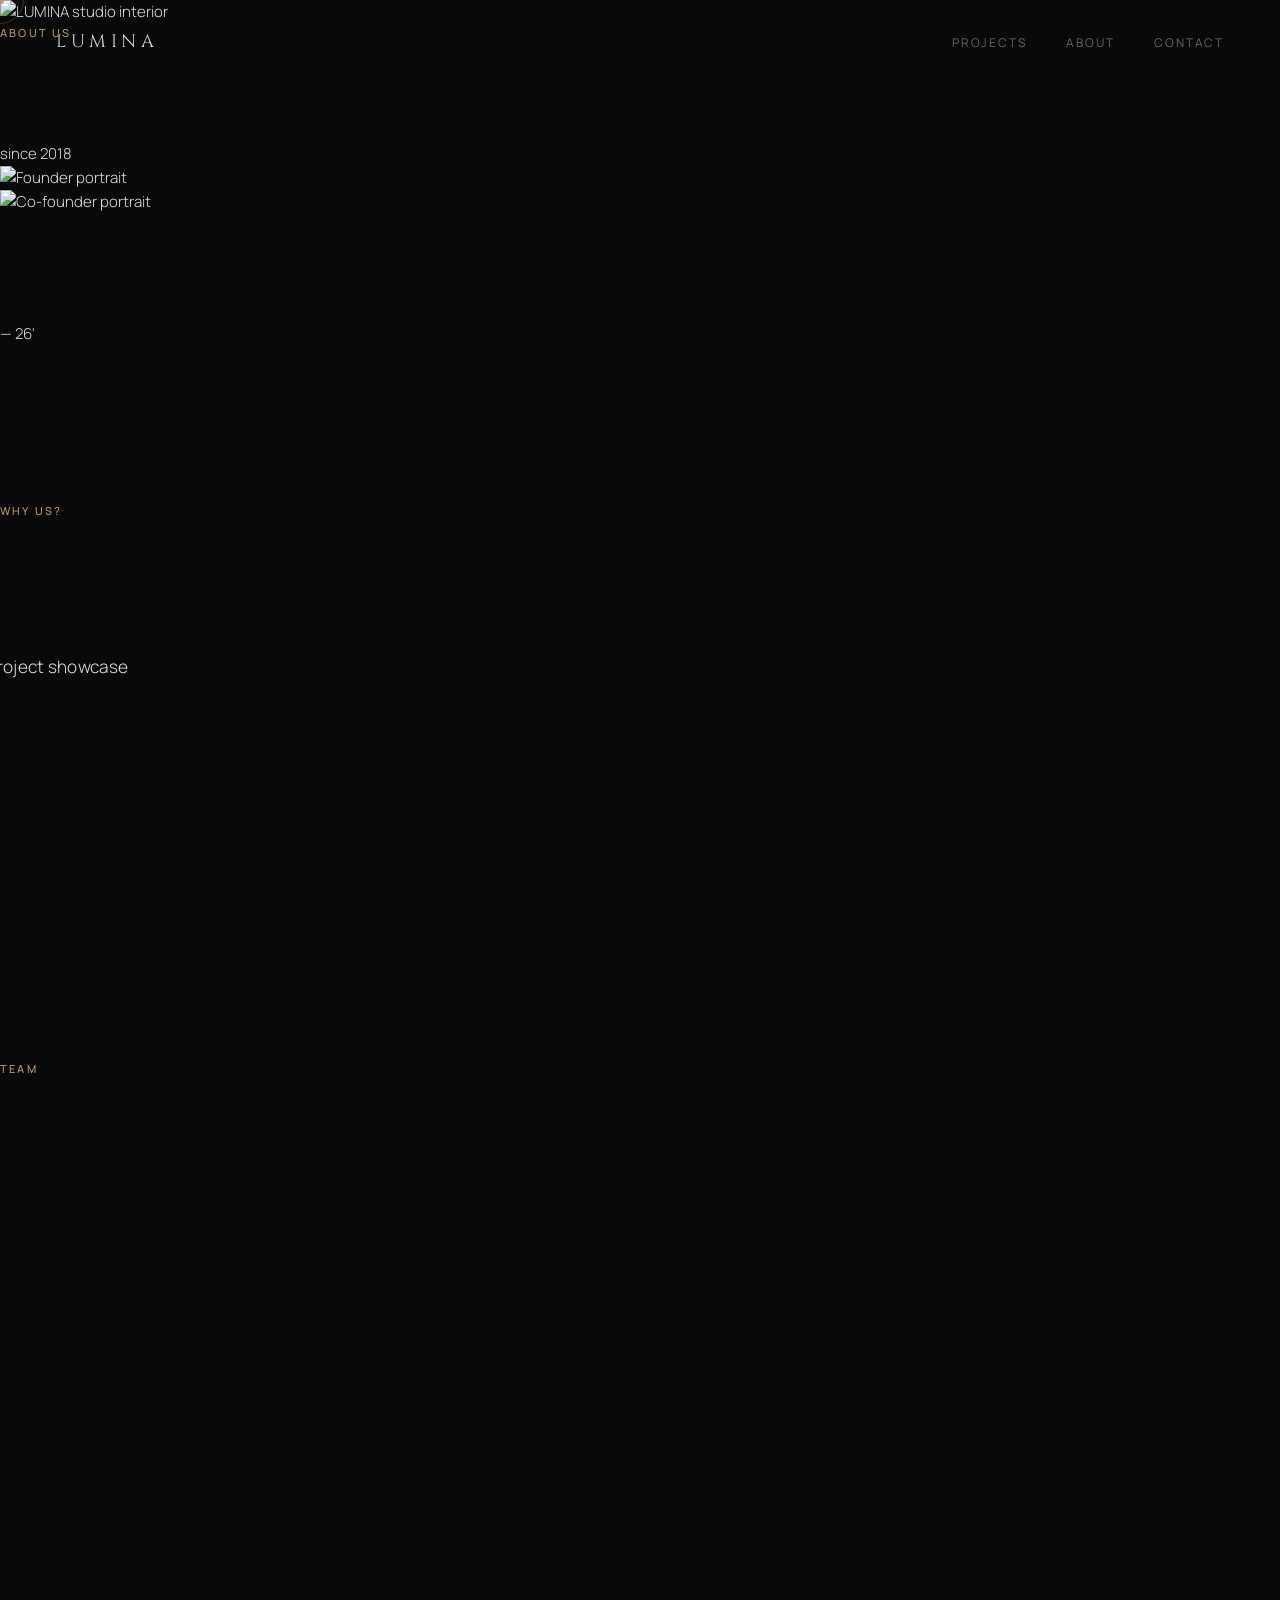
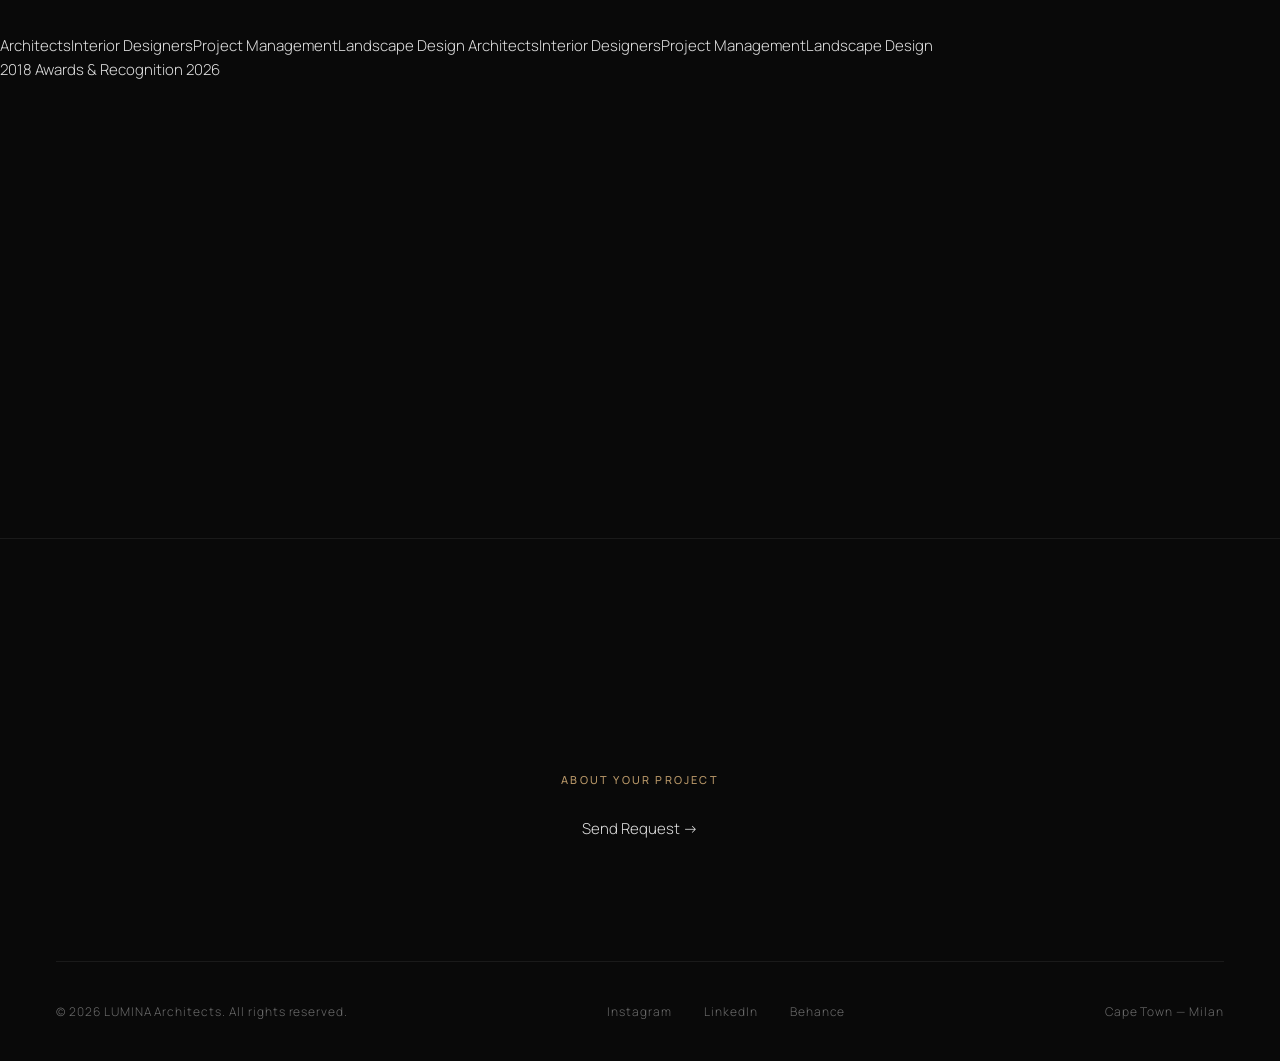
==== about.html @ b619187f "Rename about (2).html to about.html" ====
<!DOCTYPE html>
<html lang="en">
<head>
<meta charset="UTF-8">
<meta name="viewport" content="width=device-width, initial-scale=1.0">
<title>About — LUMINA Architects</title>
<meta name="description" content="We create spaces that command silence. Award-winning architecture and interior design studio, operating from Cape Town and Milan since 2018.">
<link rel="preconnect" href="https://fonts.googleapis.com">
<link rel="preconnect" href="https://fonts.gstatic.com" crossorigin>
<link href="https://fonts.googleapis.com/css2?family=Cinzel:wght@400;500;700&family=Manrope:wght@300;400;500;600&display=swap" rel="stylesheet">
<link rel="stylesheet" href="styles.css">
</head>
<body>

<!-- Custom cursor -->
<div class="cursor" id="cursor"></div>
<div class="cursor-follower" id="cursorFollower"><span id="cursorLabel"></span></div>

<!-- NAV -->
<header class="nav" id="nav">
  <a href="index.html" class="nav-logo">LUMINA</a>
  <nav class="nav-links">
    <a href="index.html#projects" data-cursor>Projects</a>
    <a href="about.html" data-cursor class="nav-active">About</a>
    <a href="index.html#contact" data-cursor>Contact</a>
  </nav>
  <button class="nav-menu-btn" id="menuBtn" data-cursor aria-label="Menu"><span></span><span></span></button>
</header>

<main>

  <!-- ===== ABOUT HERO ===== -->
  <section class="about-hero">
    <div class="about-hero-bg">
      <div class="about-hero-img-wrap">
        <img src="https://images.unsplash.com/photo-1600607687939-ce8a6c25118c?w=1600&q=80&fit=crop" alt="LUMINA studio interior">
      </div>
      <div class="about-hero-overlay"></div>
    </div>
    <div class="about-hero-content">
      <span class="section-label">ABOUT US</span>
      <div class="about-hero-title-wrap">
        <h1 class="about-hero-title">
          <span class="line"><span class="word">WE'RE</span></span>
        </h1>
        <h1 class="about-hero-title about-hero-title--accent">
          <span class="line"><span class="word">LUMINA</span></span>
        </h1>
      </div>
      <div class="about-hero-meta">
        <span>since 2018</span>
      </div>
    </div>
    <div class="about-hero-portraits">
      <div class="portrait portrait--a"><img src="https://images.unsplash.com/photo-1507003211169-0a1dd7228f2d?w=400&q=80&fit=crop&ar=3:4" alt="Founder portrait"></div>
      <div class="portrait portrait--b"><img src="https://images.unsplash.com/photo-1573496359142-b8d87734a5a2?w=400&q=80&fit=crop&ar=3:4" alt="Co-founder portrait"></div>
    </div>
  </section>

  <!-- ===== MANIFESTO ===== -->
  <section class="about-manifesto">
    <div class="manifesto-inner">
      <div class="manifesto-lead">
        <h2 class="manifesto-heading">
          <span class="line"><span class="word">We believe in design</span></span>
          <span class="line"><span class="word">that's both visionary</span></span>
          <span class="line"><span class="word">and grounded in detail.</span></span>
        </h2>
      </div>
      <div class="manifesto-body">
        <div class="manifesto-year">— 26'</div>
        <h3 class="manifesto-sub">
          <span class="line"><span class="word">Innovation</span></span>
          <span class="line"><span class="word">through</span></span>
          <span class="line"><span class="word">time</span></span>
        </h3>
        <p class="manifesto-text fade-up">A Cape Town and Milan-based architecture and interior design studio known for its restrained architectural language, uncompromising attention to material truth, and a willingness to defend the integrity of a concept down to the smallest joint. For the team, excellence is not optional — it is the baseline. This internal standard, together with a culture of pushing boundaries, shapes the studio's distinctive design identity.</p>
      </div>
    </div>
  </section>

  <!-- ===== REASONS ===== -->
  <section class="about-reasons">
    <div class="reasons-inner">
      <div class="reasons-header">
        <span class="section-label">WHY US?</span>
        <h2 class="reasons-title">
          <span class="line"><span class="word">5 reasons</span></span>
          <span class="line"><span class="word">to work with</span></span>
          <span class="line"><span class="word">LUMINA</span></span>
        </h2>
      </div>

      <div class="reasons-image">
        <div class="img-reveal">
          <img src="https://images.unsplash.com/photo-1600585154340-be6161a56a0c?w=800&q=80&fit=crop" alt="LUMINA project showcase" loading="lazy">
        </div>
      </div>

      <div class="reasons-grid">
        <div class="reason-card fade-up">
          <span class="reason-num">01</span>
          <h3 class="reason-title">8 years of expertise</h3>
          <p>A proven track record across residential, commercial, and hospitality sectors. For nearly a decade, we've shaped architecture and interiors that stand the test of time.</p>
        </div>
        <div class="reason-card fade-up">
          <span class="reason-num">02</span>
          <h3 class="reason-title">14 international awards</h3>
          <p>LUMINA's projects have been recognised by top international juries including Dezeen, ArchDaily, and the SA Institute of Architects.</p>
        </div>
        <div class="reason-card fade-up">
          <span class="reason-num">03</span>
          <h3 class="reason-title">47+ projects delivered</h3>
          <p>We work with precision and pace. Our versatile experience across sectors means every new project benefits from the knowledge of all those before it.</p>
        </div>
        <div class="reason-card fade-up">
          <span class="reason-num">04</span>
          <h3 class="reason-title">12 international partners</h3>
          <p>We collaborate with the best — structural engineers, landscape architects, lighting designers, and artisan fabricators across 6 countries.</p>
        </div>
        <div class="reason-card fade-up">
          <span class="reason-num">05</span>
          <h3 class="reason-title">2 studios, global reach</h3>
          <p>Based in Cape Town and Milan, we've delivered projects across Southern Africa, Europe, and the Middle East. Local knowledge, international standards.</p>
        </div>
      </div>
    </div>
  </section>

  <!-- ===== TEAM ===== -->
  <section class="about-team">
    <div class="team-inner">
      <div class="team-header">
        <span class="section-label">TEAM</span>
        <h2 class="team-title">
          <span class="line"><span class="word">Integral parts</span></span>
          <span class="line"><span class="word">of LUMINA</span></span>
        </h2>
      </div>
      <div class="team-grid">
        <div class="team-card fade-up" data-cursor-label="VIEW">
          <div class="team-img"><img src="https://images.unsplash.com/photo-1507003211169-0a1dd7228f2d?w=500&q=80&fit=crop" alt="Daniel Visser" loading="lazy"></div>
          <h3>Daniel Visser</h3>
          <p>Co-founder & Lead Architect</p>
        </div>
        <div class="team-card fade-up" data-cursor-label="VIEW">
          <div class="team-img"><img src="https://images.unsplash.com/photo-1573496359142-b8d87734a5a2?w=500&q=80&fit=crop" alt="Naledi Mokoena" loading="lazy"></div>
          <h3>Naledi Mokoena</h3>
          <p>Co-founder & Lead Designer</p>
        </div>
        <div class="team-card fade-up" data-cursor-label="VIEW">
          <div class="team-img"><img src="https://images.unsplash.com/photo-1472099645785-5658abf4ff4e?w=500&q=80&fit=crop" alt="Marco Bellini" loading="lazy"></div>
          <h3>Marco Bellini</h3>
          <p>Managing Partner, Milan Studio</p>
        </div>
        <div class="team-card fade-up" data-cursor-label="VIEW">
          <div class="team-img"><img src="https://images.unsplash.com/photo-1580489944761-15a19d654956?w=500&q=80&fit=crop" alt="Amara Osei" loading="lazy"></div>
          <h3>Amara Osei</h3>
          <p>Senior Architect</p>
        </div>
        <div class="team-card fade-up" data-cursor-label="VIEW">
          <div class="team-img"><img src="https://images.unsplash.com/photo-1519085360753-af0119f7cbe7?w=500&q=80&fit=crop" alt="Thabo Ndlovu" loading="lazy"></div>
          <h3>Thabo Ndlovu</h3>
          <p>Project Manager</p>
        </div>
        <div class="team-card fade-up" data-cursor-label="VIEW">
          <div class="team-img"><img src="https://images.unsplash.com/photo-1438761681033-6461ffad8d80?w=500&q=80&fit=crop" alt="Elena Marchetti" loading="lazy"></div>
          <h3>Elena Marchetti</h3>
          <p>Interior Design Lead</p>
        </div>
      </div>
      <div class="team-roles-ticker">
        <div class="roles-track">
          <span>Architects</span><span>Interior Designers</span><span>Project Management</span><span>Landscape Design</span>
          <span>Architects</span><span>Interior Designers</span><span>Project Management</span><span>Landscape Design</span>
        </div>
      </div>
    </div>
  </section>

  <!-- ===== AWARDS TIMELINE ===== -->
  <section class="about-awards">
    <div class="awards-inner">
      <div class="awards-header">
        <div class="awards-years">
          <span class="awards-year-start">2018</span>
          <span class="awards-year-label">Awards & Recognition</span>
          <span class="awards-year-end">2026</span>
        </div>
      </div>
      <div class="awards-list">
        <div class="award-item fade-up">
          <span class="award-year">2024</span>
          <h3>Dezeen Awards — Residential Interior</h3>
          <p>The Obsidian House, Clifton</p>
        </div>
        <div class="award-item fade-up">
          <span class="award-year">2024</span>
          <h3>ArchDaily — Best Residential Design</h3>
          <p>Villa Sereno, Lake Como</p>
        </div>
        <div class="award-item fade-up">
          <span class="award-year">2023</span>
          <h3>Wallpaper* Design Awards — Best New Hotel</h3>
          <p>The Glass Pavilion, Franschhoek</p>
        </div>
        <div class="award-item fade-up">
          <span class="award-year">2023</span>
          <h3>SA Institute of Architects — Merit Award</h3>
          <p>Oasis Penthouse, V&A Waterfront</p>
        </div>
        <div class="award-item fade-up">
          <span class="award-year">2022</span>
          <h3>World Architecture Festival — Shortlist</h3>
          <p>Constantia Residence</p>
        </div>
        <div class="award-item fade-up">
          <span class="award-year">2021</span>
          <h3>SABD Interior Design Awards — Gold</h3>
          <p>Hout Bay Beach House</p>
        </div>
      </div>
    </div>
  </section>

</main>

<!-- ===== FOOTER CTA ===== -->
<footer class="footer" id="contact">
  <div class="footer-cta">
    <div class="footer-cta-split">
      <div class="footer-cta-left">
        <h2 class="footer-talk-title">
          <span class="line"><span class="word">Let's</span></span>
        </h2>
        <h2 class="footer-talk-title footer-talk-title--accent">
          <span class="line"><span class="word">Talk</span></span>
        </h2>
      </div>
      <div class="footer-cta-right">
        <span class="section-label">ABOUT YOUR PROJECT</span>
        <a href="mailto:studio@lumina-architects.com" class="btn-send" data-cursor>Send Request →</a>
      </div>
    </div>
  </div>
  <div class="footer-bottom">
    <p class="footer-copy">&copy; 2026 LUMINA Architects. All rights reserved.</p>
    <div class="footer-social">
      <a href="#" data-cursor>Instagram</a>
      <a href="#" data-cursor>LinkedIn</a>
      <a href="#" data-cursor>Behance</a>
    </div>
    <p class="footer-location">Cape Town — Milan</p>
  </div>
</footer>

<script src="https://cdnjs.cloudflare.com/ajax/libs/gsap/3.12.5/gsap.min.js"></script>
<script src="https://cdnjs.cloudflare.com/ajax/libs/gsap/3.12.5/ScrollTrigger.min.js"></script>
<script src="script.js"></script>
</body>
</html>
---- styles.css ----
/* ============================================
   LUMINA ARCHITECTS — DESIGN TOKENS
   ============================================ */
:root {
  --bg: #090909;
  --bg-raised: #111111;
  --pearl: #E0E0E0;
  --gold: #B89768;
  --gold-dim: rgba(184, 151, 104, 0.3);
  --text-dim: rgba(224, 224, 224, 0.45);
  --text-body: rgba(224, 224, 224, 0.65);
  --border: rgba(224, 224, 224, 0.08);

  --font-display: 'Cinzel', serif;
  --font-body: 'Manrope', sans-serif;

  --ease: cubic-bezier(0.16, 1, 0.3, 1);
  --ease-dramatic: cubic-bezier(0.76, 0, 0.24, 1);
}

/* ============================================
   RESET
   ============================================ */
*, *::before, *::after { box-sizing: border-box; margin: 0; padding: 0; }
html { scroll-behavior: auto; }
body {
  background: var(--bg);
  color: var(--pearl);
  font-family: var(--font-body);
  font-size: 15px;
  font-weight: 300;
  line-height: 1.6;
  -webkit-font-smoothing: antialiased;
  overflow-x: hidden;
}
a { color: inherit; text-decoration: none; }
img { max-width: 100%; display: block; }
button { font: inherit; cursor: pointer; background: none; border: none; color: inherit; }

/* ============================================
   CUSTOM CURSOR
   ============================================ */
.cursor {
  position: fixed; top: 0; left: 0; z-index: 9999;
  width: 8px; height: 8px; border-radius: 50%;
  background: var(--gold);
  pointer-events: none;
  transform: translate(-50%, -50%);
  transition: width 0.2s var(--ease), height 0.2s var(--ease), opacity 0.2s;
}
.cursor-follower {
  position: fixed; top: 0; left: 0; z-index: 9998;
  width: 48px; height: 48px; border-radius: 50%;
  border: 1px solid var(--gold-dim);
  pointer-events: none;
  transform: translate(-50%, -50%);
  display: flex; align-items: center; justify-content: center;
  transition: width 0.35s var(--ease), height 0.35s var(--ease), background 0.3s, border-color 0.3s;
}
.cursor-follower span {
  font-family: var(--font-body);
  font-size: 10px; font-weight: 600;
  letter-spacing: 0.12em; text-transform: uppercase;
  color: var(--bg); opacity: 0;
  transition: opacity 0.2s;
}
.cursor-follower.is-label {
  width: 100px; height: 100px;
  background: var(--gold); border-color: var(--gold);
}
.cursor-follower.is-label span { opacity: 1; }
.cursor-follower.is-hover { width: 64px; height: 64px; border-color: var(--gold); }
body.has-cursor, body.has-cursor a, body.has-cursor button { cursor: none; }

@media (hover: none), (pointer: coarse) {
  .cursor, .cursor-follower { display: none; }
}

/* ============================================
   TEXT MASKING — overflow hidden reveal
   ============================================ */
.line { display: block; overflow: hidden; }
.word {
  display: inline-block;
  transform: translateY(110%);
  will-change: transform;
}
.fade-up { opacity: 0; transform: translateY(40px); will-change: transform, opacity; }

.section-label {
  font-family: var(--font-body); font-weight: 500; font-size: 11px;
  letter-spacing: 0.2em; text-transform: uppercase;
  color: var(--gold); display: block; margin-bottom: 28px;
}

/* ============================================
   NAVIGATION
   ============================================ */
.nav {
  position: fixed; top: 0; left: 0; right: 0; z-index: 200;
  padding: 28px 56px;
  display: flex; align-items: center; justify-content: space-between;
  mix-blend-mode: difference;
}
.nav-logo {
  font-family: var(--font-display); font-weight: 400; font-size: 18px;
  letter-spacing: 0.25em; color: var(--pearl);
}
.nav-links { display: flex; gap: 40px; }
.nav-links a {
  font-size: 12px; font-weight: 400; letter-spacing: 0.15em; text-transform: uppercase;
  color: var(--text-dim); transition: color 0.3s;
}
.nav-links a:hover { color: var(--pearl); }
.nav-menu-btn { display: none; flex-direction: column; gap: 6px; width: 28px; }
.nav-menu-btn span { height: 1px; background: var(--pearl); display: block; }

/* ============================================
   HERO
   ============================================ */
.hero {
  position: relative;
  height: 100vh; width: 100%;
  display: flex; align-items: flex-end;
  overflow: hidden;
}
.hero-bg { position: absolute; inset: 0; }
.hero-img-wrap {
  width: 100%; height: 100%;
  overflow: hidden;
}
.hero-img {
  width: 100%; height: 100%;
  object-fit: cover;
  transform: scale(1.15);
  will-change: transform;
}
.hero-overlay {
  position: absolute; inset: 0;
  background: linear-gradient(180deg,
    rgba(9,9,9,0.4) 0%,
    rgba(9,9,9,0.2) 40%,
    rgba(9,9,9,0.7) 80%,
    rgba(9,9,9,0.95) 100%
  );
}

.hero-content {
  position: relative; z-index: 1;
  padding: 0 56px 80px;
  width: 100%;
}
.hero-title {
  font-family: var(--font-display); font-weight: 400;
  font-size: clamp(72px, 12vw, 180px);
  line-height: 0.9; letter-spacing: 0.08em;
  color: var(--pearl);
}
.hero-subtitle {
  font-family: var(--font-body); font-weight: 300;
  font-size: clamp(14px, 1.4vw, 18px);
  letter-spacing: 0.12em; text-transform: uppercase;
  color: var(--text-dim); margin-top: 20px;
}
.hero-meta {
  display: flex; align-items: center; gap: 20px;
  margin-top: 32px; font-size: 12px;
  letter-spacing: 0.1em; color: var(--text-dim);
}
.meta-divider { width: 40px; height: 1px; background: var(--gold-dim); }

.scroll-indicator {
  position: absolute; bottom: 40px; right: 56px; z-index: 2;
  display: flex; flex-direction: column; align-items: center; gap: 12px;
}
.scroll-text {
  font-size: 10px; letter-spacing: 0.2em; text-transform: uppercase;
  color: var(--text-dim); writing-mode: vertical-rl;
}
.scroll-line {
  width: 1px; height: 60px;
  background: linear-gradient(to bottom, var(--gold), transparent);
  animation: scrollPulse 2.5s ease-in-out infinite;
}
@keyframes scrollPulse { 0%,100% { opacity: 1; scaleY: 1; } 50% { opacity: 0.3; } }

/* ============================================
   PHILOSOPHY — asymmetric layout
   ============================================ */
.philosophy {
  padding: 160px 56px;
  border-top: 1px solid var(--border);
}
.philosophy-inner {
  display: grid;
  grid-template-columns: 1fr 1.2fr;
  gap: 80px;
  max-width: 1400px;
  margin: 0 auto;
  align-items: start;
}
.philosophy-heading {
  font-family: var(--font-display); font-weight: 400;
  font-size: clamp(32px, 4vw, 52px);
  line-height: 1.2; letter-spacing: 0.03em;
  margin-bottom: 36px;
}
.philosophy-body {
  font-size: 15px; line-height: 1.8;
  color: var(--text-body); margin-bottom: 20px;
  max-width: 420px;
}
.philosophy-stats {
  display: flex; gap: 48px; margin-top: 48px;
  padding-top: 32px; border-top: 1px solid var(--border);
}
.stat-num {
  font-family: var(--font-display); font-size: 36px; font-weight: 400;
  letter-spacing: 0.05em; color: var(--gold); display: block;
}
.stat-label { font-size: 11px; letter-spacing: 0.12em; text-transform: uppercase; color: var(--text-dim); margin-top: 6px; }

.philosophy-images { position: relative; min-height: 600px; }
.phi-img { position: absolute; overflow: hidden; }
.phi-img--a { top: 0; left: 0; width: 65%; z-index: 1; }
.phi-img--b { bottom: -40px; right: 0; width: 55%; z-index: 2; }
.img-reveal { overflow: hidden; }
.img-reveal img {
  width: 100%; height: auto; display: block;
  transform: scale(1.15);
  transition: transform 1.2s var(--ease);
}

/* ============================================
   HORIZONTAL GALLERY (pinned scroll)
   ============================================ */
.gallery-section {
  padding-top: 120px;
  border-top: 1px solid var(--border);
}
.gallery-header {
  padding: 0 56px 60px;
  max-width: 1400px; margin: 0 auto;
}
.gallery-heading {
  font-family: var(--font-display); font-weight: 400;
  font-size: clamp(32px, 4vw, 52px);
  letter-spacing: 0.03em;
}

.gallery-pin-wrapper {
  position: relative;
  overflow: hidden;
  width: 100%;
}
.gallery-track {
  display: flex;
  gap: 32px;
  padding: 0 56px;
  width: max-content;
  will-change: transform;
}

.project-card {
  flex: 0 0 45vw;
  min-width: 500px;
  cursor: none;
}
.project-img-wrap {
  position: relative;
  overflow: hidden;
  aspect-ratio: 16/10;
  background: var(--bg-raised);
}
.project-img-wrap img {
  width: 100%; height: 100%;
  object-fit: cover;
  transform: scale(1.12);
  transition: transform 0.8s var(--ease);
}
.project-card:hover .project-img-wrap img { transform: scale(1.0); }

.project-info { padding: 24px 0; }
.project-tag {
  font-size: 10px; letter-spacing: 0.18em; text-transform: uppercase;
  color: var(--gold); display: block; margin-bottom: 10px;
}
.project-name {
  font-family: var(--font-display); font-weight: 400;
  font-size: 24px; letter-spacing: 0.05em; margin-bottom: 6px;
}
.project-location { font-size: 13px; color: var(--text-dim); letter-spacing: 0.06em; }

/* ============================================
   SERVICES
   ============================================ */
.services {
  padding: 140px 56px;
  border-top: 1px solid var(--border);
}
.services-inner { max-width: 1400px; margin: 0 auto; }
.services-grid {
  display: grid; grid-template-columns: repeat(4, 1fr);
  gap: 1px; background: var(--border);
  border: 1px solid var(--border);
  margin-top: 48px;
}
.service-item {
  background: var(--bg);
  padding: 48px 36px;
  transition: background 0.4s;
}
.service-item:hover { background: var(--bg-raised); }
.service-num {
  font-family: var(--font-body); font-size: 11px;
  letter-spacing: 0.15em; color: var(--gold); display: block; margin-bottom: 24px;
}
.service-item h3 {
  font-family: var(--font-display); font-weight: 400;
  font-size: 20px; letter-spacing: 0.04em; margin-bottom: 16px;
}
.service-item p { font-size: 14px; line-height: 1.7; color: var(--text-body); }

/* ============================================
   AWARDS TICKER
   ============================================ */
.awards-ticker {
  border-top: 1px solid var(--border);
  border-bottom: 1px solid var(--border);
  padding: 18px 0; overflow: hidden;
}
.awards-track {
  display: flex; width: max-content;
  animation: tickerScroll 25s linear infinite;
  font-family: var(--font-body); font-weight: 400;
  font-size: 12px; letter-spacing: 0.15em;
  text-transform: uppercase; color: var(--text-dim);
}
.awards-track span { padding: 0 24px; white-space: nowrap; }
@keyframes tickerScroll { from { transform: translateX(0); } to { transform: translateX(-50%); } }

/* ============================================
   FOOTER
   ============================================ */
.footer {
  padding: 160px 56px 40px;
  border-top: 1px solid var(--border);
}
.footer-cta {
  text-align: center;
  max-width: 900px; margin: 0 auto 120px;
}
.footer-title {
  font-family: var(--font-display); font-weight: 400;
  font-size: clamp(56px, 10vw, 160px);
  line-height: 0.95; letter-spacing: 0.05em;
  color: var(--pearl);
  transition: color 0.4s;
  cursor: none;
}
.footer-title:hover { color: var(--gold); }
.footer-email {
  display: inline-block; margin-top: 40px;
  font-size: 14px; letter-spacing: 0.1em;
  color: var(--text-dim);
  border-bottom: 1px solid var(--border);
  padding-bottom: 4px;
  transition: color 0.3s, border-color 0.3s;
}
.footer-email:hover { color: var(--gold); border-color: var(--gold); }

.footer-bottom {
  display: flex; justify-content: space-between; align-items: center;
  flex-wrap: wrap; gap: 20px;
  padding-top: 40px; border-top: 1px solid var(--border);
  font-size: 12px; color: var(--text-dim); letter-spacing: 0.08em;
}
.footer-social { display: flex; gap: 32px; }
.footer-social a { transition: color 0.3s; }
.footer-social a:hover { color: var(--gold); }

/* ============================================
   RESPONSIVE
   ============================================ */
@media (max-width: 1000px) {
  .philosophy-inner { grid-template-columns: 1fr; gap: 60px; }
  .philosophy-images { min-height: 400px; }
  .phi-img--a { width: 55%; }
  .phi-img--b { width: 50%; bottom: 0; }
  .services-grid { grid-template-columns: 1fr 1fr; }
  .project-card { flex: 0 0 70vw; min-width: 320px; }
}
@media (max-width: 700px) {
  .nav { padding: 20px 24px; }
  .nav-links { display: none; }
  .nav-menu-btn { display: flex; }
  .hero-content { padding: 0 24px 60px; }
  .philosophy { padding: 80px 24px; }
  .philosophy-images { min-height: 300px; }
  .gallery-header { padding: 0 24px 40px; }
  .gallery-track { padding: 0 24px; gap: 20px; }
  .project-card { flex: 0 0 85vw; min-width: 280px; }
  .services { padding: 80px 24px; }
  .services-grid { grid-template-columns: 1fr; }
  .footer { padding: 80px 24px 32px; }
  .footer-bottom { flex-direction: column; align-items: flex-start; }
  .scroll-indicator { right: 24px; }
  .cursor, .cursor-follower { display: none; }
  body.has-cursor, body.has-cursor a, body.has-cursor button { cursor: auto; }
}
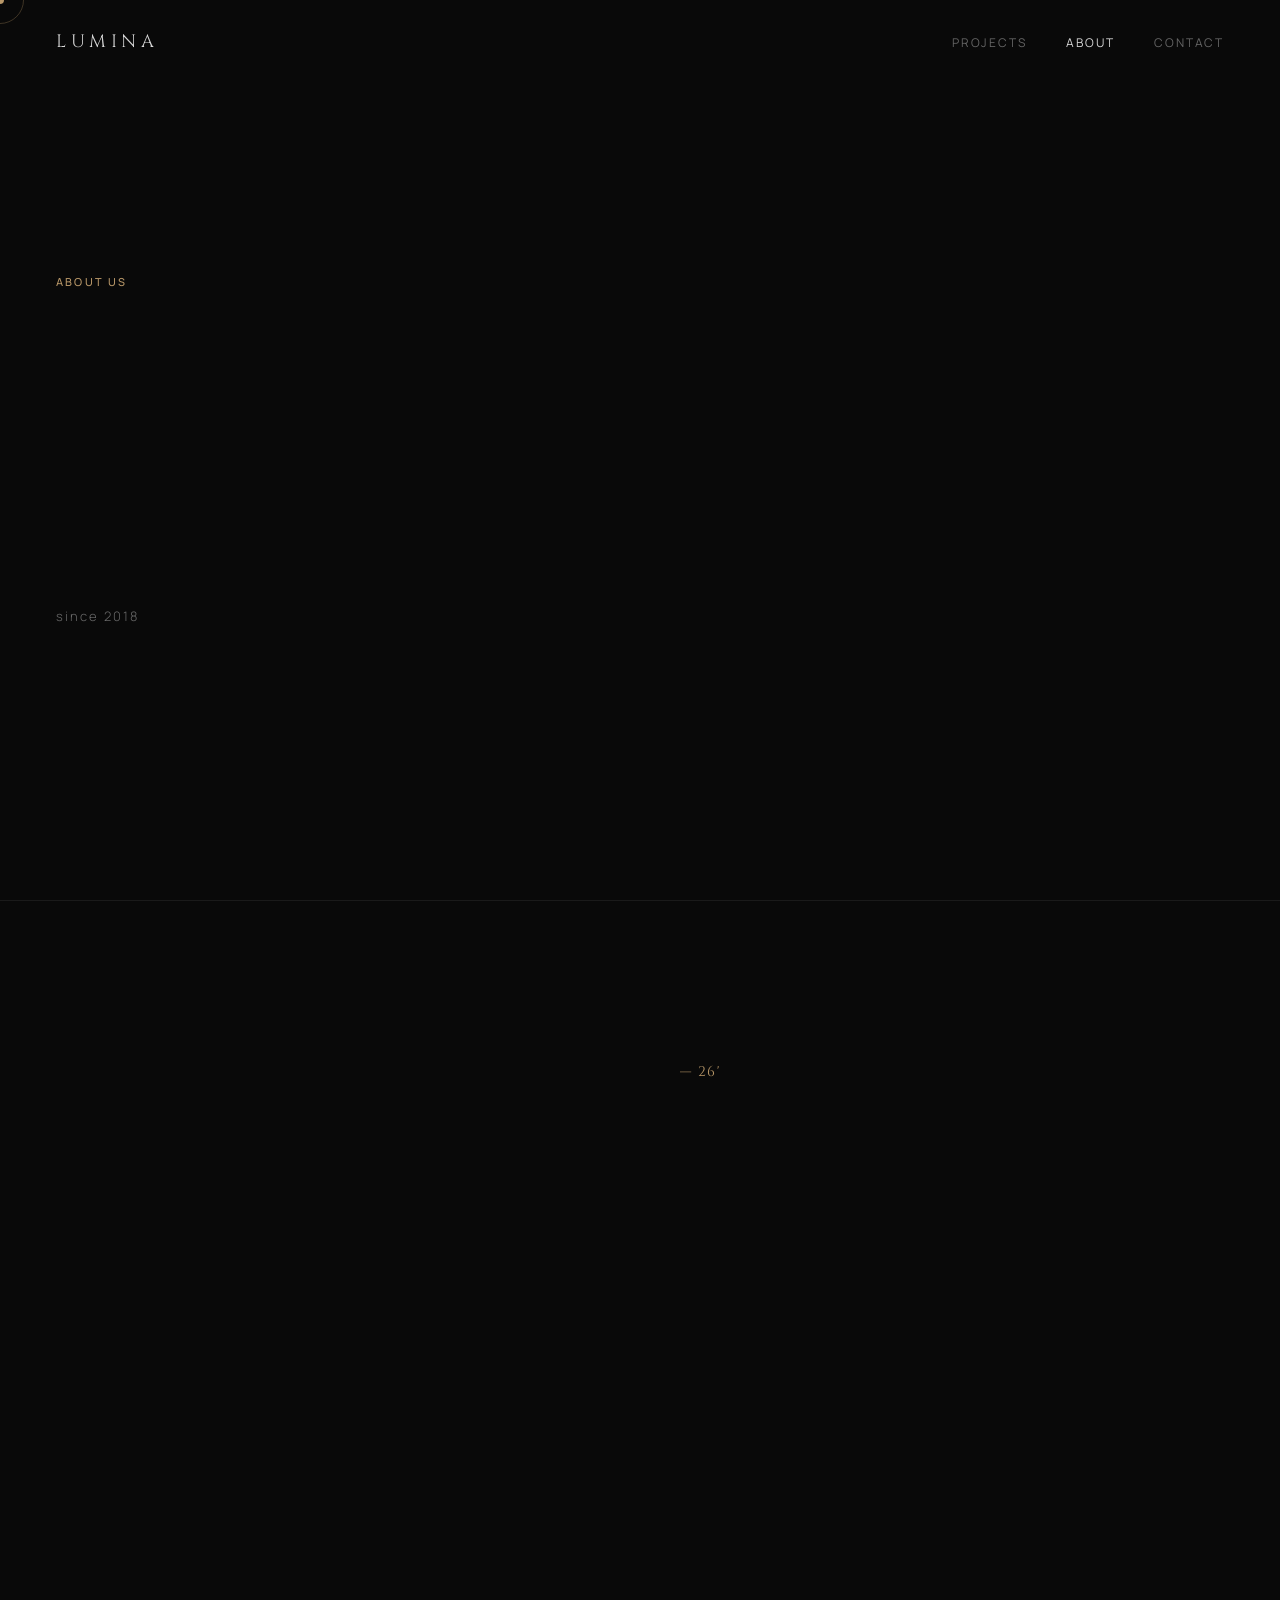
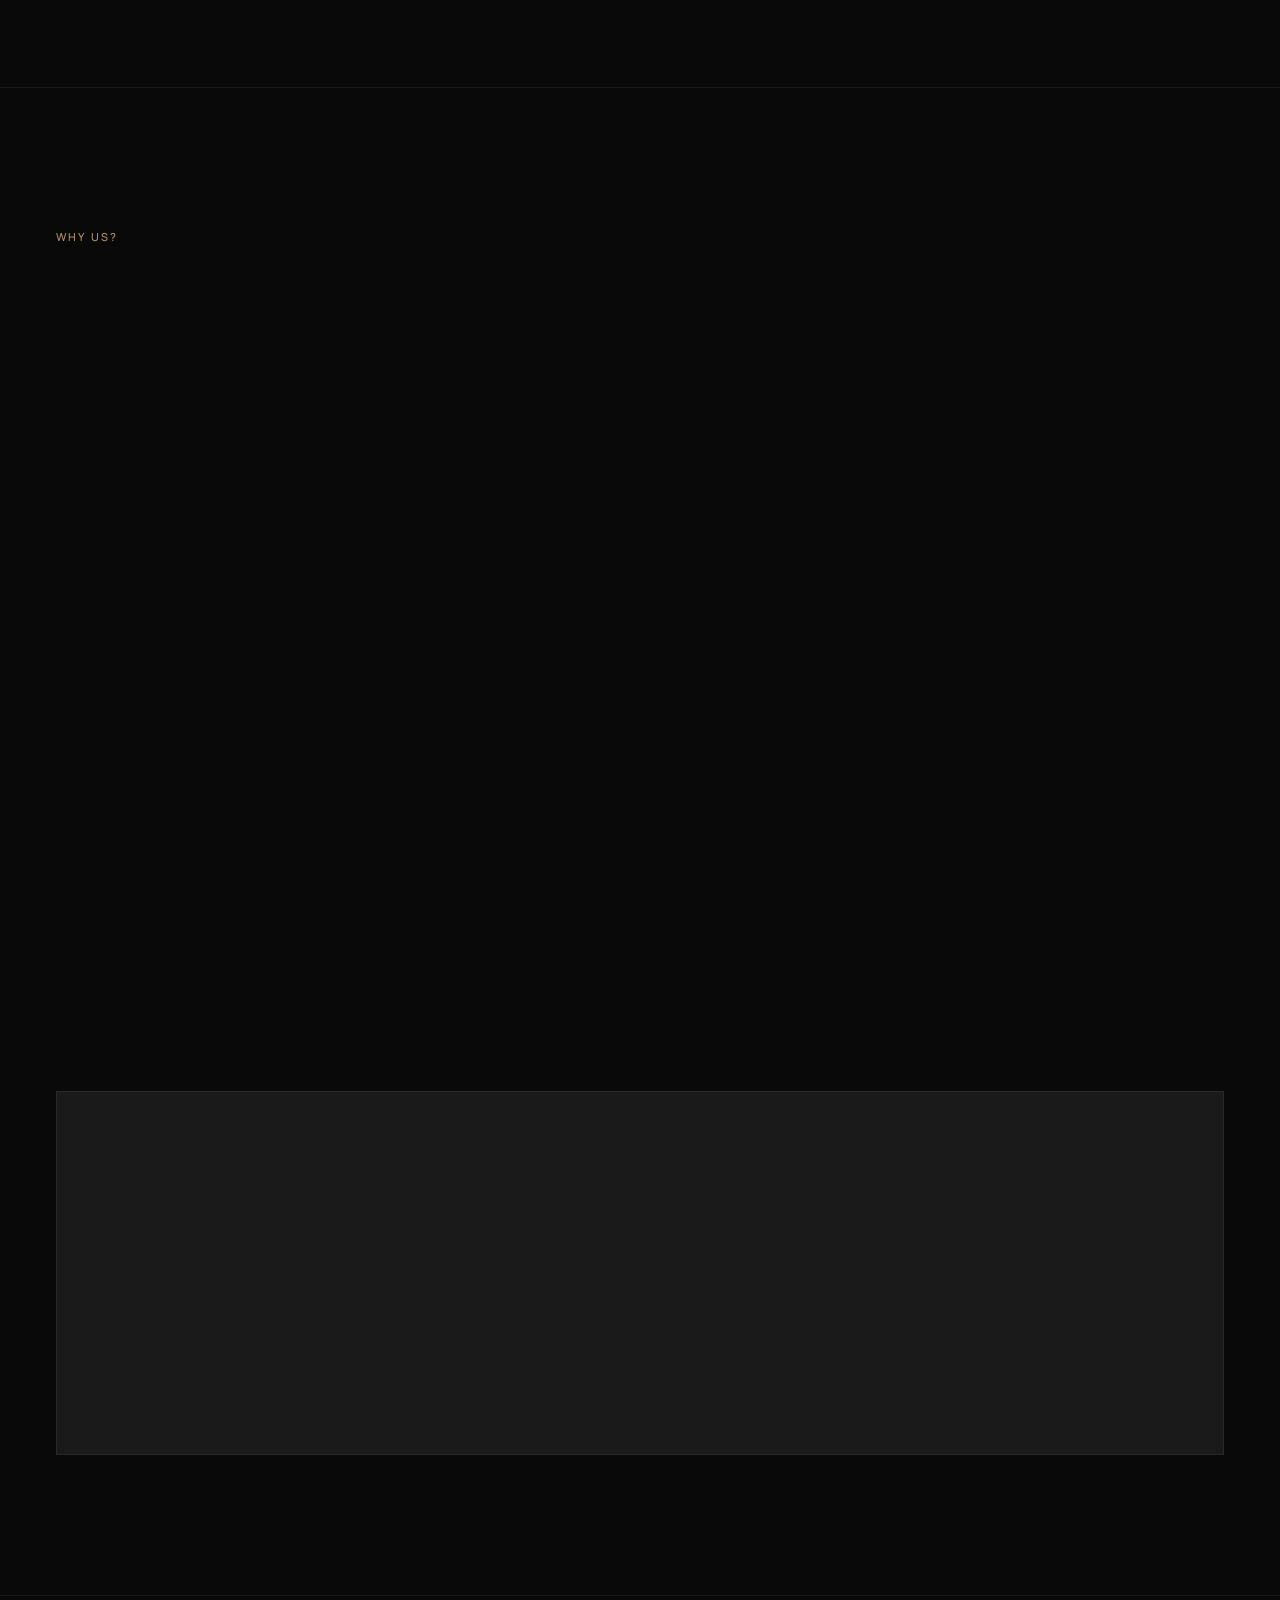
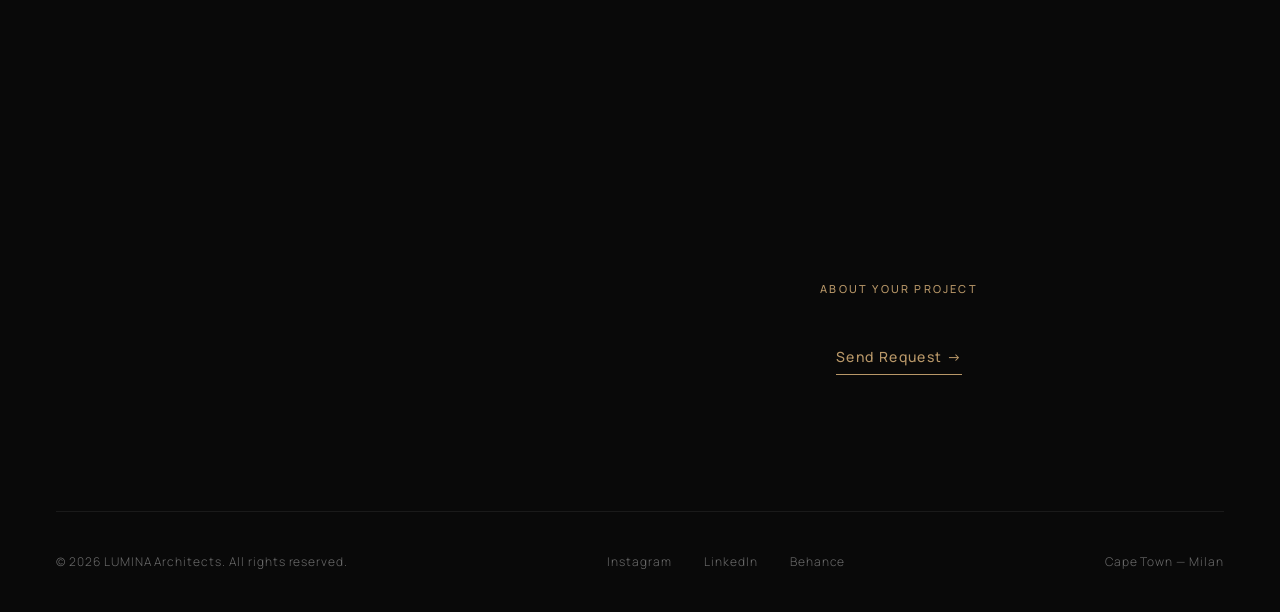
==== commit 45cc2c47: "Update about.html" ====
--- a/about.html
+++ b/about.html
@@ -50,10 +50,6 @@
       <div class="about-hero-meta">
         <span>since 2018</span>
       </div>
-    </div>
-    <div class="about-hero-portraits">
-      <div class="portrait portrait--a"><img src="https://images.unsplash.com/photo-1507003211169-0a1dd7228f2d?w=400&q=80&fit=crop&ar=3:4" alt="Founder portrait"></div>
-      <div class="portrait portrait--b"><img src="https://images.unsplash.com/photo-1573496359142-b8d87734a5a2?w=400&q=80&fit=crop&ar=3:4" alt="Co-founder portrait"></div>
     </div>
   </section>
 
@@ -127,102 +123,6 @@
     </div>
   </section>
 
-  <!-- ===== TEAM ===== -->
-  <section class="about-team">
-    <div class="team-inner">
-      <div class="team-header">
-        <span class="section-label">TEAM</span>
-        <h2 class="team-title">
-          <span class="line"><span class="word">Integral parts</span></span>
-          <span class="line"><span class="word">of LUMINA</span></span>
-        </h2>
-      </div>
-      <div class="team-grid">
-        <div class="team-card fade-up" data-cursor-label="VIEW">
-          <div class="team-img"><img src="https://images.unsplash.com/photo-1507003211169-0a1dd7228f2d?w=500&q=80&fit=crop" alt="Daniel Visser" loading="lazy"></div>
-          <h3>Daniel Visser</h3>
-          <p>Co-founder & Lead Architect</p>
-        </div>
-        <div class="team-card fade-up" data-cursor-label="VIEW">
-          <div class="team-img"><img src="https://images.unsplash.com/photo-1573496359142-b8d87734a5a2?w=500&q=80&fit=crop" alt="Naledi Mokoena" loading="lazy"></div>
-          <h3>Naledi Mokoena</h3>
-          <p>Co-founder & Lead Designer</p>
-        </div>
-        <div class="team-card fade-up" data-cursor-label="VIEW">
-          <div class="team-img"><img src="https://images.unsplash.com/photo-1472099645785-5658abf4ff4e?w=500&q=80&fit=crop" alt="Marco Bellini" loading="lazy"></div>
-          <h3>Marco Bellini</h3>
-          <p>Managing Partner, Milan Studio</p>
-        </div>
-        <div class="team-card fade-up" data-cursor-label="VIEW">
-          <div class="team-img"><img src="https://images.unsplash.com/photo-1580489944761-15a19d654956?w=500&q=80&fit=crop" alt="Amara Osei" loading="lazy"></div>
-          <h3>Amara Osei</h3>
-          <p>Senior Architect</p>
-        </div>
-        <div class="team-card fade-up" data-cursor-label="VIEW">
-          <div class="team-img"><img src="https://images.unsplash.com/photo-1519085360753-af0119f7cbe7?w=500&q=80&fit=crop" alt="Thabo Ndlovu" loading="lazy"></div>
-          <h3>Thabo Ndlovu</h3>
-          <p>Project Manager</p>
-        </div>
-        <div class="team-card fade-up" data-cursor-label="VIEW">
-          <div class="team-img"><img src="https://images.unsplash.com/photo-1438761681033-6461ffad8d80?w=500&q=80&fit=crop" alt="Elena Marchetti" loading="lazy"></div>
-          <h3>Elena Marchetti</h3>
-          <p>Interior Design Lead</p>
-        </div>
-      </div>
-      <div class="team-roles-ticker">
-        <div class="roles-track">
-          <span>Architects</span><span>Interior Designers</span><span>Project Management</span><span>Landscape Design</span>
-          <span>Architects</span><span>Interior Designers</span><span>Project Management</span><span>Landscape Design</span>
-        </div>
-      </div>
-    </div>
-  </section>
-
-  <!-- ===== AWARDS TIMELINE ===== -->
-  <section class="about-awards">
-    <div class="awards-inner">
-      <div class="awards-header">
-        <div class="awards-years">
-          <span class="awards-year-start">2018</span>
-          <span class="awards-year-label">Awards & Recognition</span>
-          <span class="awards-year-end">2026</span>
-        </div>
-      </div>
-      <div class="awards-list">
-        <div class="award-item fade-up">
-          <span class="award-year">2024</span>
-          <h3>Dezeen Awards — Residential Interior</h3>
-          <p>The Obsidian House, Clifton</p>
-        </div>
-        <div class="award-item fade-up">
-          <span class="award-year">2024</span>
-          <h3>ArchDaily — Best Residential Design</h3>
-          <p>Villa Sereno, Lake Como</p>
-        </div>
-        <div class="award-item fade-up">
-          <span class="award-year">2023</span>
-          <h3>Wallpaper* Design Awards — Best New Hotel</h3>
-          <p>The Glass Pavilion, Franschhoek</p>
-        </div>
-        <div class="award-item fade-up">
-          <span class="award-year">2023</span>
-          <h3>SA Institute of Architects — Merit Award</h3>
-          <p>Oasis Penthouse, V&A Waterfront</p>
-        </div>
-        <div class="award-item fade-up">
-          <span class="award-year">2022</span>
-          <h3>World Architecture Festival — Shortlist</h3>
-          <p>Constantia Residence</p>
-        </div>
-        <div class="award-item fade-up">
-          <span class="award-year">2021</span>
-          <h3>SABD Interior Design Awards — Gold</h3>
-          <p>Hout Bay Beach House</p>
-        </div>
-      </div>
-    </div>
-  </section>
-
 </main>
 
 <!-- ===== FOOTER CTA ===== -->
--- a/styles.css
+++ b/styles.css
@@ -380,6 +380,217 @@
 .footer-social a:hover { color: var(--gold); }
 
 /* ============================================
+   ABOUT PAGE — NAV ACTIVE
+   ============================================ */
+.nav-active { color: var(--pearl) !important; }
+
+/* ============================================
+   ABOUT HERO
+   ============================================ */
+.about-hero {
+  position: relative; height: 100vh; width: 100%;
+  display: flex; align-items: center; overflow: hidden;
+}
+.about-hero-bg { position: absolute; inset: 0; }
+.about-hero-img-wrap { width: 100%; height: 100%; overflow: hidden; }
+.about-hero-img-wrap img { width: 100%; height: 100%; object-fit: cover; transform: scale(1.12); filter: brightness(0.35); }
+.about-hero-overlay { position: absolute; inset: 0; background: linear-gradient(180deg, rgba(9,9,9,0.5) 0%, rgba(9,9,9,0.8) 100%); }
+
+.about-hero-content { position: relative; z-index: 2; padding: 0 56px; }
+.about-hero-title {
+  font-family: var(--font-display); font-weight: 400;
+  font-size: clamp(64px, 11vw, 160px); line-height: 0.92;
+  letter-spacing: 0.06em; color: var(--pearl);
+}
+.about-hero-title--accent { color: var(--gold); }
+.about-hero-meta {
+  margin-top: 28px; font-size: 13px;
+  letter-spacing: 0.15em; color: var(--text-dim); text-transform: lowercase;
+}
+
+.about-hero-portraits {
+  position: absolute; right: 56px; bottom: 80px; z-index: 3;
+  display: flex; gap: 16px;
+}
+.portrait { overflow: hidden; border: 1px solid var(--border); }
+.portrait img { width: 100%; height: 100%; object-fit: cover; filter: grayscale(0.6); transition: filter 0.6s; }
+.portrait:hover img { filter: grayscale(0); }
+.portrait--a { width: 180px; height: 240px; transform: translateY(20px); }
+.portrait--b { width: 160px; height: 220px; transform: translateY(-10px); }
+
+/* ============================================
+   MANIFESTO
+   ============================================ */
+.about-manifesto {
+  padding: 160px 56px;
+  border-top: 1px solid var(--border);
+}
+.manifesto-inner {
+  max-width: 1400px; margin: 0 auto;
+  display: grid; grid-template-columns: 1fr 1fr; gap: 80px; align-items: start;
+}
+.manifesto-heading {
+  font-family: var(--font-display); font-weight: 400;
+  font-size: clamp(28px, 3.5vw, 44px); line-height: 1.25;
+  letter-spacing: 0.03em;
+}
+.manifesto-year {
+  font-family: var(--font-display); font-size: 14px;
+  letter-spacing: 0.1em; color: var(--gold); margin-bottom: 24px;
+}
+.manifesto-sub {
+  font-family: var(--font-display); font-weight: 400;
+  font-size: clamp(36px, 5vw, 64px); line-height: 1.05;
+  letter-spacing: 0.02em; margin-bottom: 36px;
+  color: var(--text-dim);
+}
+.manifesto-text {
+  font-size: 16px; line-height: 1.9; color: var(--text-body); max-width: 520px;
+}
+
+/* ============================================
+   REASONS
+   ============================================ */
+.about-reasons {
+  padding: 140px 56px;
+  border-top: 1px solid var(--border);
+}
+.reasons-inner { max-width: 1400px; margin: 0 auto; }
+.reasons-header { margin-bottom: 60px; }
+.reasons-title {
+  font-family: var(--font-display); font-weight: 400;
+  font-size: clamp(32px, 4vw, 56px); line-height: 1.15;
+  letter-spacing: 0.03em;
+}
+
+.reasons-image {
+  margin-bottom: 80px; overflow: hidden;
+  aspect-ratio: 21/9;
+}
+.reasons-image .img-reveal { width: 100%; height: 100%; }
+.reasons-image img { width: 100%; height: 100%; object-fit: cover; transform: scale(1.1); }
+
+.reasons-grid {
+  display: grid; grid-template-columns: repeat(5, 1fr);
+  gap: 1px; background: var(--border);
+  border: 1px solid var(--border);
+}
+.reason-card {
+  background: var(--bg); padding: 40px 28px;
+  transition: background 0.4s;
+}
+.reason-card:hover { background: var(--bg-raised); }
+.reason-num {
+  font-family: var(--font-display); font-size: 12px;
+  letter-spacing: 0.15em; color: var(--gold);
+  display: block; margin-bottom: 20px;
+}
+.reason-title {
+  font-family: var(--font-display); font-weight: 400;
+  font-size: 20px; letter-spacing: 0.03em; margin-bottom: 14px;
+}
+.reason-card p { font-size: 13px; line-height: 1.7; color: var(--text-body); }
+
+/* ============================================
+   TEAM
+   ============================================ */
+.about-team {
+  padding: 140px 56px;
+  border-top: 1px solid var(--border);
+}
+.team-inner { max-width: 1400px; margin: 0 auto; }
+.team-header { margin-bottom: 60px; }
+.team-title {
+  font-family: var(--font-display); font-weight: 400;
+  font-size: clamp(32px, 4vw, 52px); line-height: 1.15;
+  letter-spacing: 0.03em;
+}
+.team-grid { display: grid; grid-template-columns: repeat(3, 1fr); gap: 32px; }
+.team-card { cursor: none; }
+.team-img {
+  overflow: hidden; aspect-ratio: 3/4;
+  background: var(--bg-raised); margin-bottom: 20px;
+}
+.team-img img {
+  width: 100%; height: 100%; object-fit: cover;
+  filter: grayscale(0.7); transform: scale(1.05);
+  transition: filter 0.6s var(--ease), transform 0.6s var(--ease);
+}
+.team-card:hover .team-img img { filter: grayscale(0); transform: scale(1.0); }
+.team-card h3 {
+  font-family: var(--font-display); font-weight: 400;
+  font-size: 18px; letter-spacing: 0.05em; margin-bottom: 4px;
+}
+.team-card p { font-size: 12px; letter-spacing: 0.08em; color: var(--text-dim); text-transform: uppercase; }
+
+.team-roles-ticker {
+  margin-top: 60px; padding: 16px 0;
+  border-top: 1px solid var(--border);
+  border-bottom: 1px solid var(--border);
+  overflow: hidden;
+}
+.roles-track {
+  display: flex; width: max-content;
+  animation: tickerScroll 20s linear infinite;
+}
+.roles-track span {
+  padding: 0 40px; white-space: nowrap;
+  font-family: var(--font-display); font-size: 14px;
+  letter-spacing: 0.12em; color: var(--text-dim);
+}
+
+/* ============================================
+   AWARDS TIMELINE
+   ============================================ */
+.about-awards {
+  padding: 140px 56px;
+  border-top: 1px solid var(--border);
+}
+.awards-inner { max-width: 1000px; margin: 0 auto; }
+.awards-header { margin-bottom: 60px; }
+.awards-years {
+  display: flex; justify-content: space-between; align-items: center;
+  font-family: var(--font-display); font-size: 14px; letter-spacing: 0.1em;
+}
+.awards-year-start, .awards-year-end { font-size: clamp(28px, 4vw, 48px); color: var(--gold); }
+.awards-year-label { font-size: 12px; letter-spacing: 0.2em; text-transform: uppercase; color: var(--text-dim); }
+
+.awards-list { display: flex; flex-direction: column; }
+.award-item {
+  display: grid; grid-template-columns: 80px 1fr 1fr; gap: 24px;
+  padding: 28px 0; border-top: 1px solid var(--border);
+  align-items: baseline;
+}
+.award-item:last-child { border-bottom: 1px solid var(--border); }
+.award-year { font-family: var(--font-display); font-size: 13px; letter-spacing: 0.1em; color: var(--gold); }
+.award-item h3 { font-family: var(--font-display); font-weight: 400; font-size: 16px; letter-spacing: 0.03em; }
+.award-item p { font-size: 13px; color: var(--text-dim); letter-spacing: 0.04em; }
+
+/* ============================================
+   FOOTER CTA — SPLIT LAYOUT
+   ============================================ */
+.footer-cta-split {
+  display: grid; grid-template-columns: 1.2fr 1fr;
+  gap: 60px; align-items: flex-end;
+  max-width: 1200px; margin: 0 auto 120px;
+}
+.footer-talk-title {
+  font-family: var(--font-display); font-weight: 400;
+  font-size: clamp(64px, 10vw, 140px); line-height: 0.92;
+  letter-spacing: 0.05em;
+}
+.footer-talk-title--accent { color: var(--gold); }
+.footer-cta-right { padding-bottom: 16px; }
+.btn-send {
+  display: inline-block; margin-top: 20px;
+  font-family: var(--font-body); font-weight: 500;
+  font-size: 14px; letter-spacing: 0.1em;
+  color: var(--gold); border-bottom: 1px solid var(--gold);
+  padding-bottom: 6px; transition: color 0.3s, border-color 0.3s;
+}
+.btn-send:hover { color: var(--pearl); border-color: var(--pearl); }
+
+/* ============================================
    RESPONSIVE
    ============================================ */
 @media (max-width: 1000px) {
@@ -389,6 +600,16 @@
   .phi-img--b { width: 50%; bottom: 0; }
   .services-grid { grid-template-columns: 1fr 1fr; }
   .project-card { flex: 0 0 70vw; min-width: 320px; }
+  .manifesto-inner { grid-template-columns: 1fr; gap: 48px; }
+  .reasons-grid { grid-template-columns: repeat(2, 1fr); }
+  .reason-card:last-child { grid-column: span 2; }
+  .team-grid { grid-template-columns: repeat(2, 1fr); }
+  .award-item { grid-template-columns: 60px 1fr; }
+  .award-item p { grid-column: 2; }
+  .footer-cta-split { grid-template-columns: 1fr; gap: 32px; }
+  .about-hero-portraits { right: 24px; bottom: 40px; }
+  .portrait--a { width: 140px; height: 190px; }
+  .portrait--b { width: 120px; height: 170px; }
 }
 @media (max-width: 700px) {
   .nav { padding: 20px 24px; }
@@ -407,4 +628,11 @@
   .scroll-indicator { right: 24px; }
   .cursor, .cursor-follower { display: none; }
   body.has-cursor, body.has-cursor a, body.has-cursor button { cursor: auto; }
-}
+  .about-hero-content { padding: 0 24px; }
+  .about-hero-portraits { display: none; }
+  .about-manifesto, .about-reasons, .about-team, .about-awards { padding-left: 24px; padding-right: 24px; }
+  .reasons-grid { grid-template-columns: 1fr; }
+  .reason-card:last-child { grid-column: auto; }
+  .team-grid { grid-template-columns: 1fr; }
+  .award-item { grid-template-columns: 1fr; gap: 8px; }
+}
